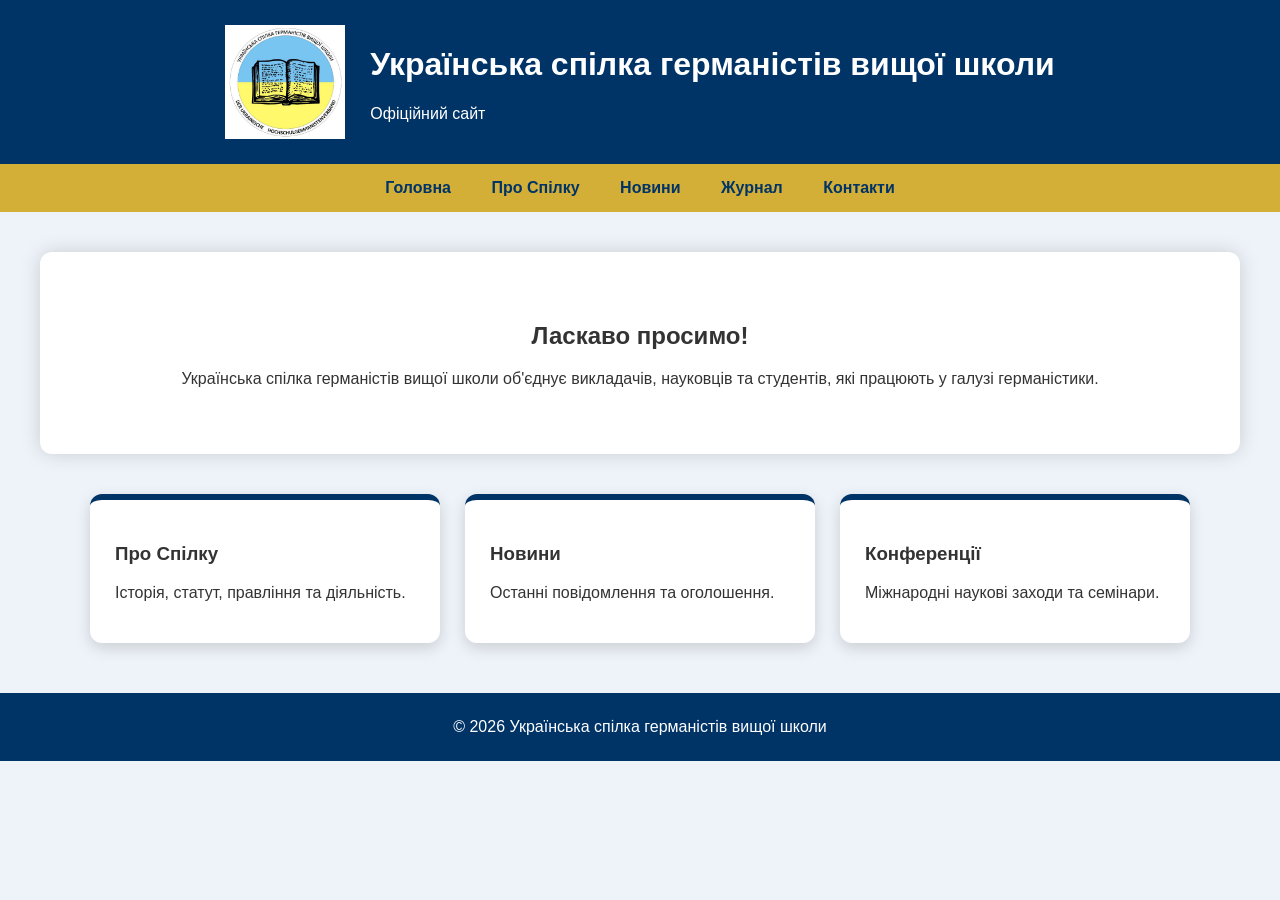
==== index.html @ 7fcec96a "Update index.html" ====
<!DOCTYPE html>
<html lang="uk">
<head>
    <meta charset="UTF-8">
    <meta name="viewport" content="width=device-width, initial-scale=1.0">
    <title>Українська спілка германістів вищої школи</title>

    <link rel="stylesheet" href="style.css">
</head>

<body>

<header>

    <div class="header-container">

        <img src="Logo.png" class="logo">

        <div>
            <h1>Українська спілка германістів вищої школи</h1>
            <p>Офіційний сайт</p>
        </div>

    </div>

</header>

<nav>

<a href="index.html">Головна</a>
<a href="about.html">Про Спілку</a>
<a href="news.html">Новини</a>
<a href="журнал.html">Журнал</a>
<a href="contacts.html">Контакти</a>

</nav>

<section class="hero">

<h2>Ласкаво просимо!</h2>

<p>
Українська спілка германістів вищої школи об'єднує викладачів,
науковців та студентів, які працюють у галузі германістики.
</p>

</section>

<section class="cards">

<div class="card">
<h3><a id="main-title-link"href="about.html">Про Спілку</a></h3>

<p>
Історія, статут, правління та діяльність.
</p>

</div>

<div class="card">

<h3><a id="main-title-link"href="news.html">Новини</a></h3>

<p>
Останні повідомлення та оголошення.
</p>

</div>

<div class="card">

<h3>Конференції</h3>

<p>
Міжнародні наукові заходи та семінари.
</p>

</div>

</section>

<footer>

© 2026 Українська спілка германістів вищої школи

</footer>

</body>
</html>
---- style.css ----
body{
    margin:0;
    font-family:Arial, Helvetica, sans-serif;
    background:#eef3f9;
    color:#333;
}

header{
    background:#003366;
    color:white;
    padding:25px;
}

.header-container{
    max-width:1200px;
    margin:auto;
    display:flex;
    align-items:center;
    justify-content:center;
    gap:25px;
}

.logo{
    width:120px;
}

nav{
    background:#d4af37;
    text-align:center;
    padding:15px;
}

nav a{
    color:#003366;
    text-decoration:none;
    margin:0 18px;
    font-weight:bold;
}

nav a:hover{
    color:white;
}

.hero{

    background:white;

    max-width:1100px;

    margin:40px auto;

    padding:50px;

    border-radius:12px;

    box-shadow:0 0 20px rgba(0,0,0,.15);

    text-align:center;

}

.cards{

    display:flex;

    justify-content:center;

    gap:25px;

    flex-wrap:wrap;

    max-width:1100px;

    margin:40px auto;

}

.card{

    background:white;

    width:300px;

    padding:25px;

    border-radius:12px;

    box-shadow:0 5px 15px rgba(0,0,0,.15);

    border-top:6px solid #003366;

}

ul {
    list-style: none;
    padding-left: 0;
    margin-left: 0;
}

footer{

    background:#003366;

    color:white;

    text-align:center;

    padding:25px;

    margin-top:50px;

}

.pdf-button{
    display:inline-block;
    padding:12px 24px;
    background:#003366;
    color:white;
    text-decoration:none;
    border-radius:8px;
    font-weight:bold;
}

.pdf-button:hover{
    background:#0055aa;
}

.members{

max-width:1200px;

margin:auto;

display:flex;

justify-content:center;

gap:40px;

flex-wrap:wrap;

padding:50px;

}

.member{

text-align:center;

cursor:pointer;

transition:.3s;

}

.member:hover{

transform:translateY(-8px);

}

.member img{

width:180px;

height:180px;

border-radius:50%;

object-fit:cover;

border:5px solid #003366;

box-shadow:0 5px 15px rgba(0,0,0,.2);

}

.modal{

display:none;

position:fixed;

left:0;

top:0;

width:100%;

height:100%;

background:rgba(0,0,0,.6);

justify-content:center;

align-items:center;

}

.modal-content{

background:white;

padding:35px;

border-radius:15px;

width:600px;

max-width:90%;

text-align:center;

position:relative;

}

.modal-content img{

width:220px;

height:220px;

border-radius:50%;

object-fit:cover;

margin-bottom:20px;

}

.close{

position:absolute;

right:20px;

top:15px;

font-size:35px;

cursor:pointer;

}

#main-title-link {
    color: inherit;
    text-decoration: none;
}
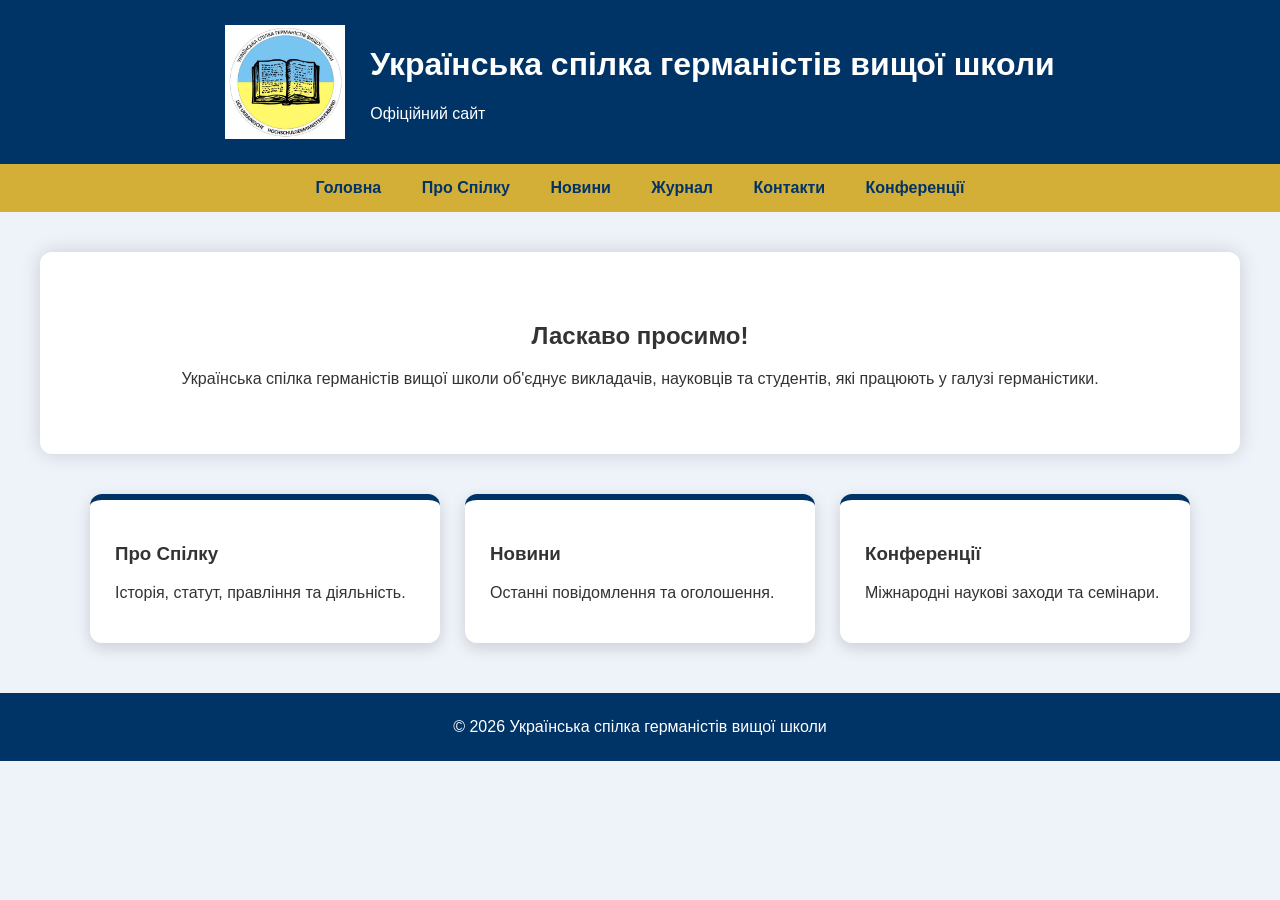
==== commit 8bfdb4c9: "Update index.html" ====
--- a/index.html
+++ b/index.html
@@ -32,6 +32,7 @@
 <a href="news.html">Новини</a>
 <a href="журнал.html">Журнал</a>
 <a href="contacts.html">Контакти</a>
+<a href="events.html">Конференції</a>
 
 </nav>
 
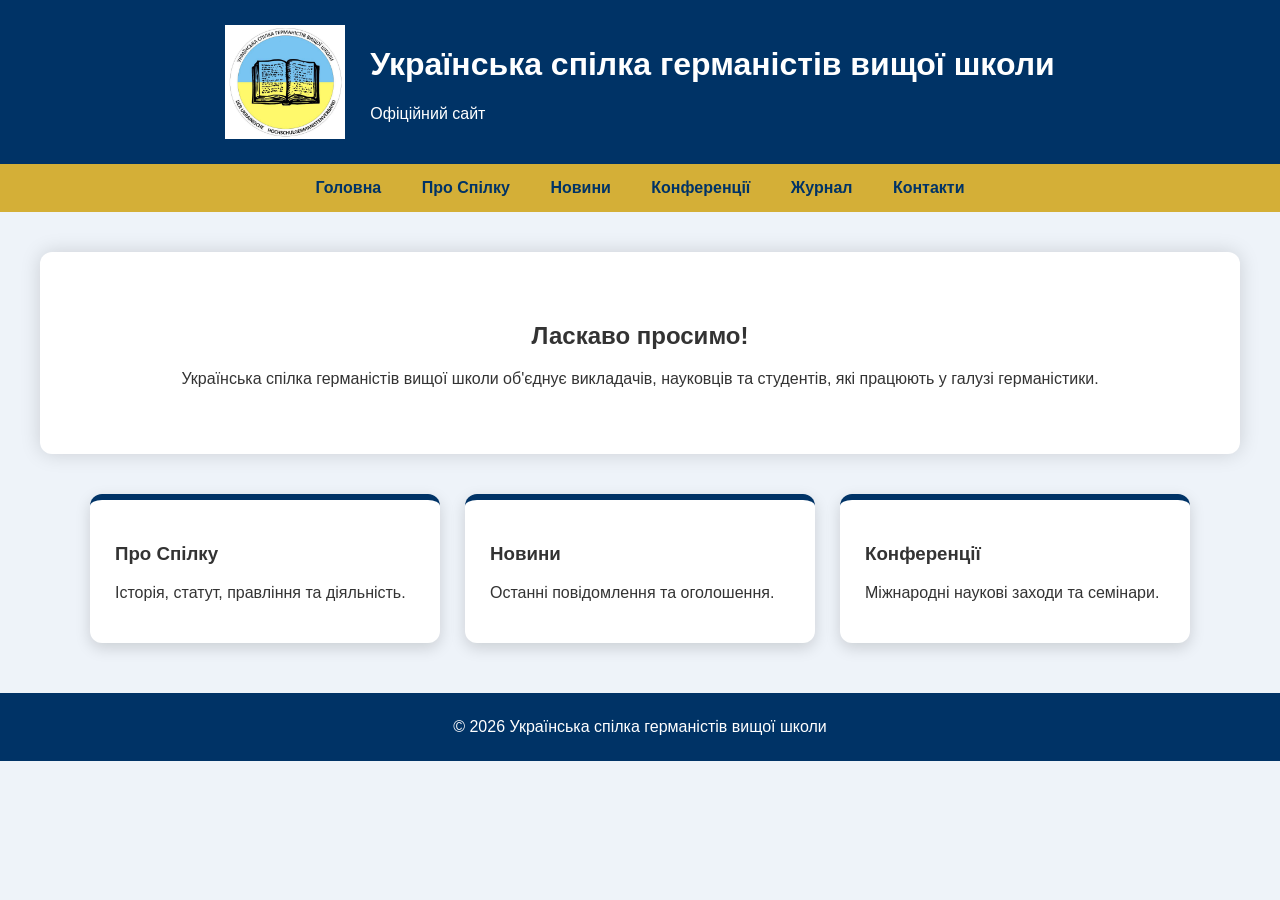
==== commit 10d38285: "Update index.html" ====
--- a/index.html
+++ b/index.html
@@ -30,9 +30,9 @@
 <a href="index.html">Головна</a>
 <a href="about.html">Про Спілку</a>
 <a href="news.html">Новини</a>
+<a href="events.html">Конференції</a>
 <a href="журнал.html">Журнал</a>
 <a href="contacts.html">Контакти</a>
-<a href="events.html">Конференції</a>
 
 </nav>
 
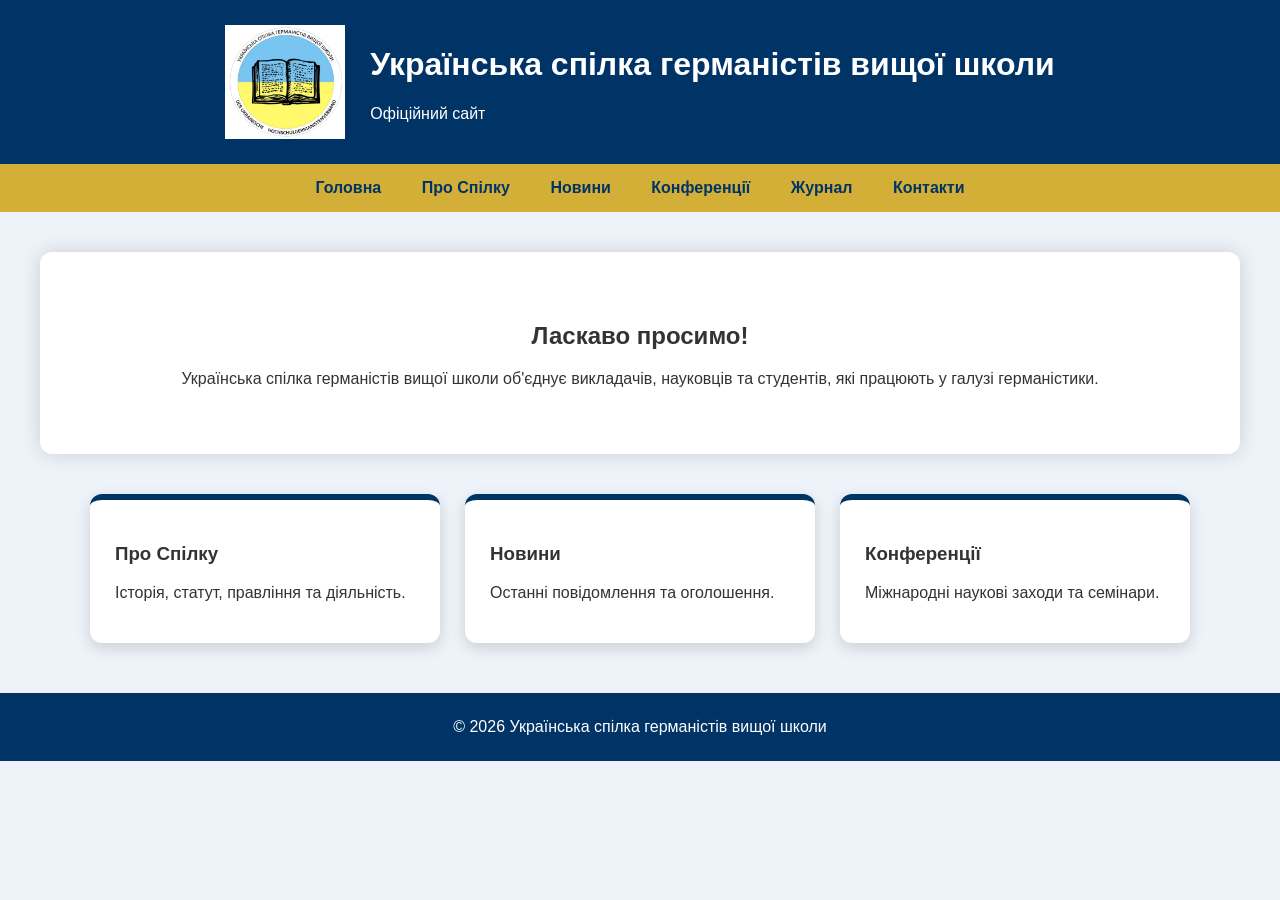
==== commit bfdb5a4b: "Update index.html" ====
--- a/index.html
+++ b/index.html
@@ -14,7 +14,7 @@
 
     <div class="header-container">
 
-        <img src="Logo.png" class="logo">
+        <img src="logo.png" class="logo">
 
         <div>
             <h1>Українська спілка германістів вищої школи</h1>
@@ -70,7 +70,7 @@
 
 <div class="card">
 
-<h3>Конференції</h3>
+<h3><a id="main-title-link"href="events.html">Конференції</a></h3>
 
 <p>
 Міжнародні наукові заходи та семінари.
--- a/style.css
+++ b/style.css
@@ -91,6 +91,14 @@
 
 }
 
+.card {
+    transition: transform 0.3s ease, box-shadow 0.3s ease;
+}
+
+.card:hover {
+    transform: scale(1.05);
+    box-shadow: 0 8px 20px rgba(0, 0, 0, 0.2);
+}
 ul {
     list-style: none;
     padding-left: 0;
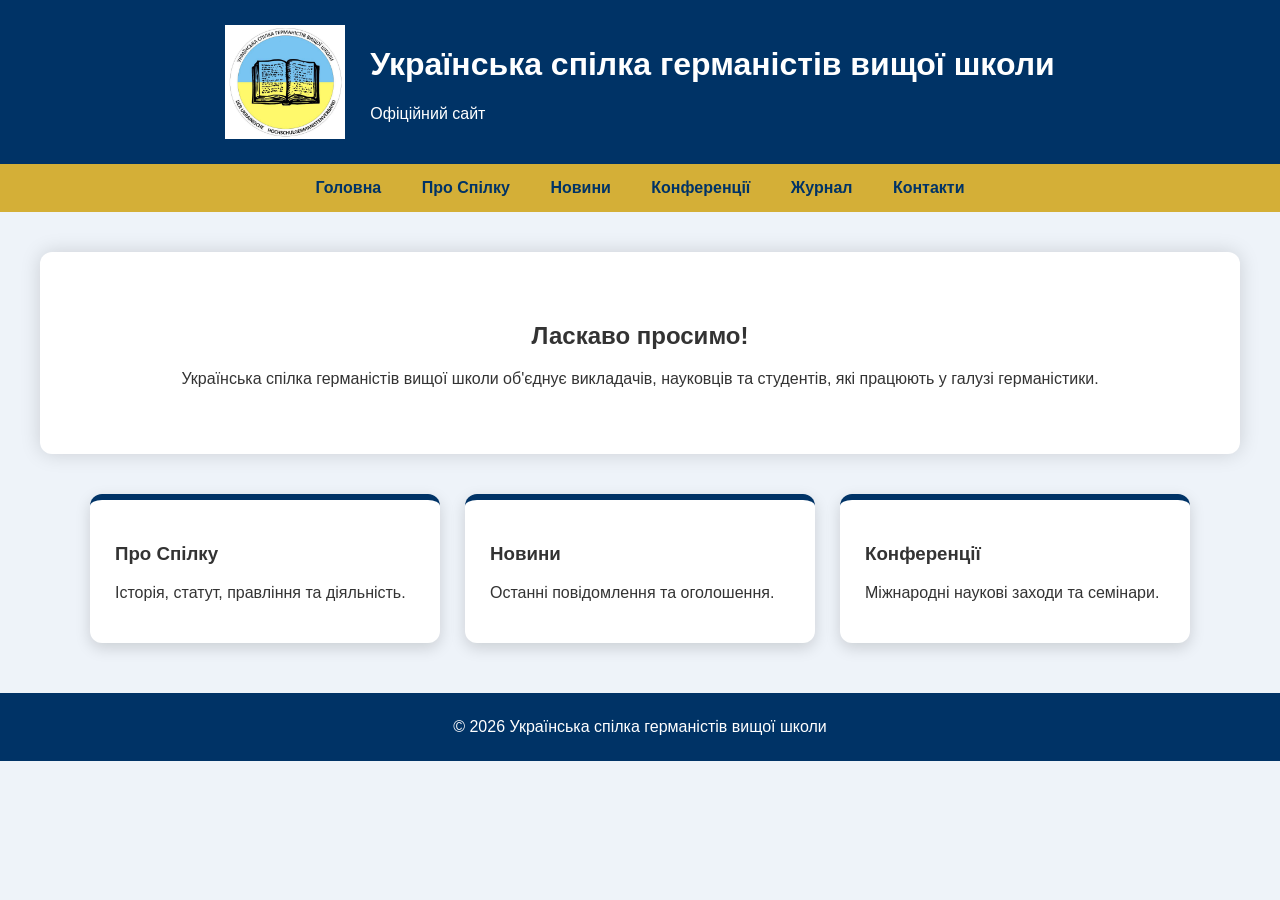
==== commit a6eaa13d: "Update index.html" ====
--- a/index.html
+++ b/index.html
@@ -14,7 +14,7 @@
 
     <div class="header-container">
 
-        <img src="logo.png" class="logo">
+        <img src="Logo.png" class="logo">
 
         <div>
             <h1>Українська спілка германістів вищої школи</h1>
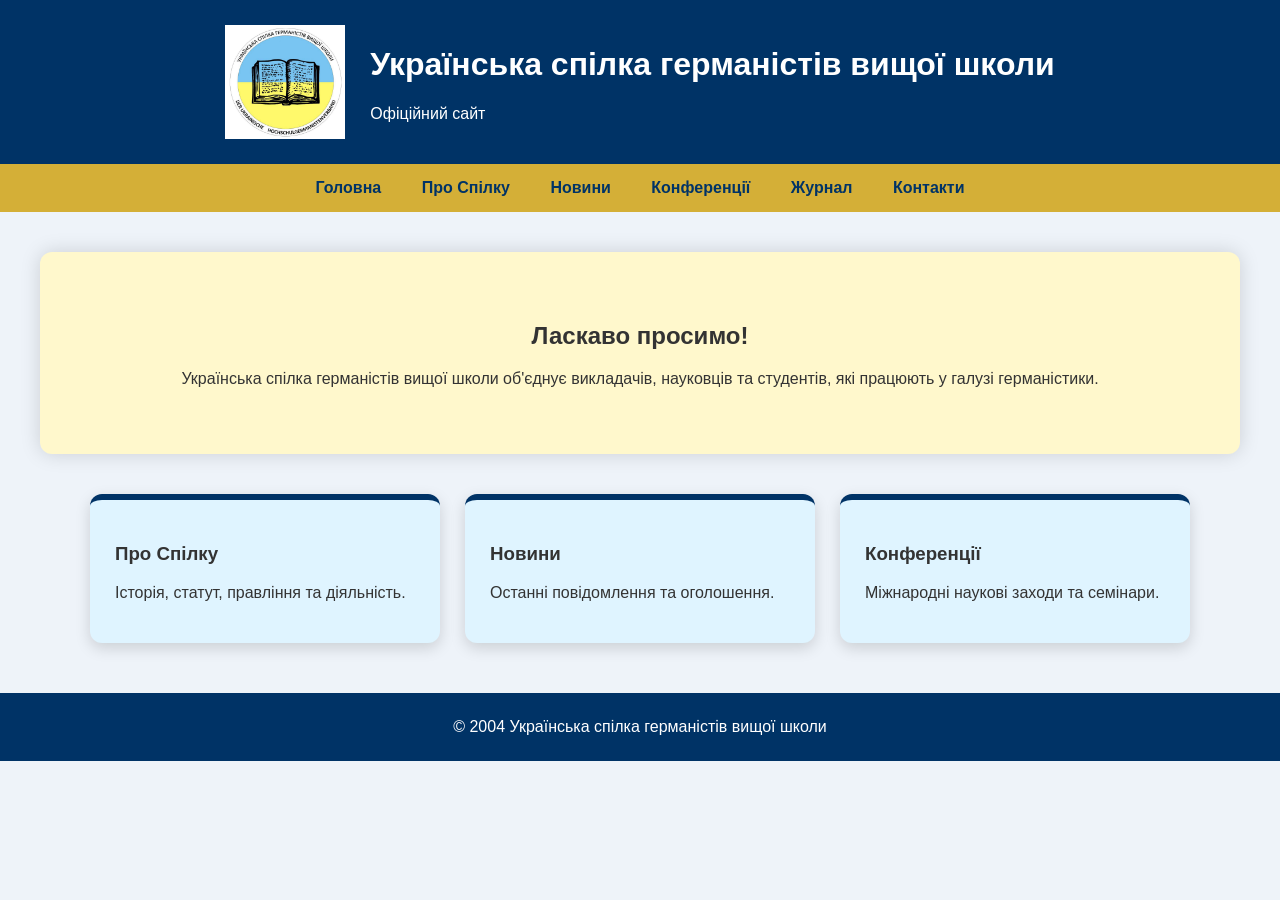
==== commit 4b5af3b1: "Update index.html" ====
--- a/index.html
+++ b/index.html
@@ -82,7 +82,7 @@
 
 <footer>
 
-© 2026 Українська спілка германістів вищої школи
+© 2004 Українська спілка германістів вищої школи
 
 </footer>
 
--- a/style.css
+++ b/style.css
@@ -43,7 +43,7 @@
 
 .hero{
 
-    background:white;
+    background-color: #FFF8CC;
 
     max-width:1100px;
 
@@ -77,7 +77,7 @@
 
 .card{
 
-    background:white;
+    background-color: #DFF4FF;
 
     width:300px;
 
@@ -255,3 +255,29 @@
     color: inherit;
     text-decoration: none;
 }
+
+.mini-blocks {
+    display: flex;
+    gap: 20px;
+    justify-content: space-between;
+    width: 100%;
+}
+
+.mini-block {
+    flex: 1;
+    max-width: 350px;
+    .mini-blocks {
+    display: flex;
+    justify-content: space-between;
+    gap: 20px;
+    width: 100%;
+}
+
+.mini-block {
+    flex: 1;          
+    max-width: 350px; 
+    padding: 20px;
+    background: #fff;
+    border-radius: 10px;
+    box-shadow: 0 2px 8px rgba(0,0,0,0.15);
+}
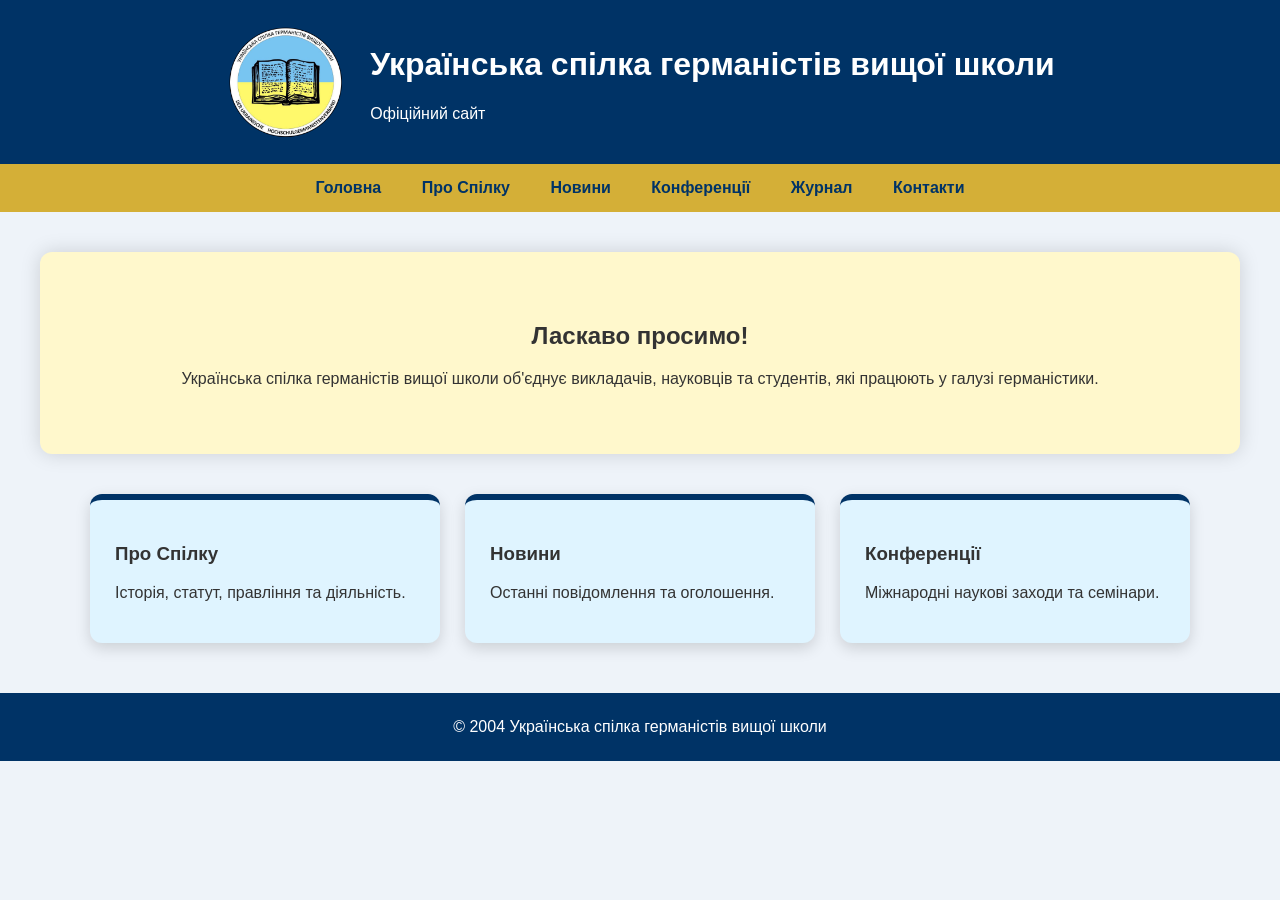
==== commit 6983289d: "Update index.html" ====
--- a/index.html
+++ b/index.html
@@ -14,7 +14,7 @@
 
     <div class="header-container">
 
-        <img src="Logo.png" class="logo">
+        <img src="Logo.neu.png" class="logo">
 
         <div>
             <h1>Українська спілка германістів вищої школи</h1>
